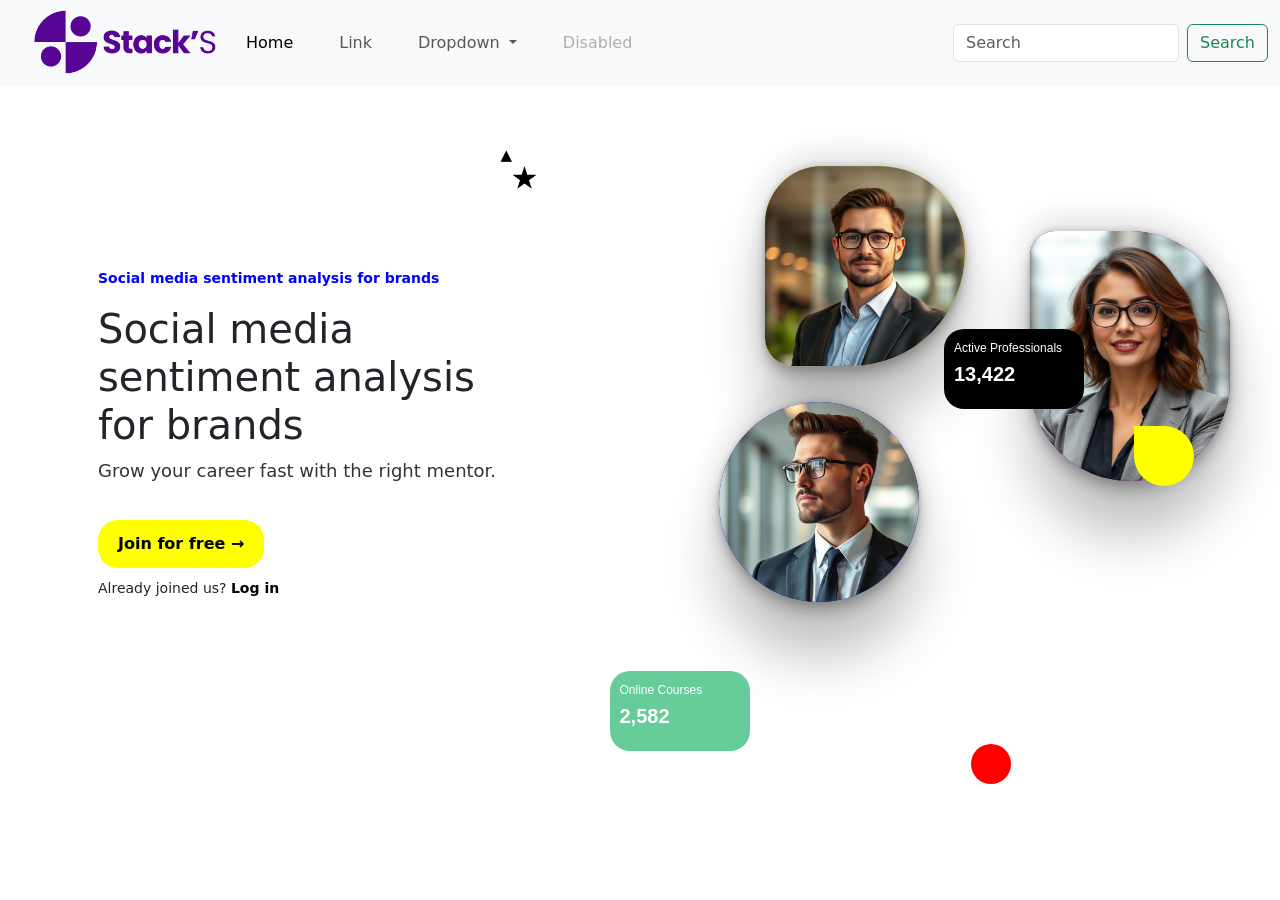
==== index.html @ cc25ca97 "update" ====
<!DOCTYPE html>
<html lang="en">
<head>
    <meta charset="UTF-8">
    <meta name="viewport" content="width=device-width, initial-scale=1.0">
    <title>Postcrafts - Social Media for Learners</title>
    <link rel="stylesheet" href="index.css">
    <link rel="preconnect" href="https://fonts.googleapis.com">
    <link href="https://cdn.jsdelivr.net/npm/bootstrap@5.0.2/dist/css/bootstrap.min.css" rel="stylesheet" integrity="sha384-EVSTQN3/azprG1Anm3QDgpJLIm9Nao0Yz1ztcQTwFspd3yD65VohhpuuCOmLASjC" crossorigin="anonymous">
    <script src="https://cdn.jsdelivr.net/npm/bootstrap@5.0.2/dist/js/bootstrap.bundle.min.js" integrity="sha384-MrcW6ZMFYlzcLA8Nl+NtUVF0sA7MsXsP1UyJoMp4YLEuNSfAP+JcXn/tWtIaxVXM" crossorigin="anonymous"></script>
    <link href="https://fonts.googleapis.com/css2?family=Inter:wght@400;600;700&display=swap" rel="stylesheet">
</head>
<body>
    <nav class="navbar navbar-expand-lg navbar-light bg-light">
        <div class="container-fluid">
          <img class="logo" src="logo.png" alt="">
          <button class="navbar-toggler" type="button" data-bs-toggle="collapse" data-bs-target="#navbarSupportedContent" aria-controls="navbarSupportedContent" aria-expanded="false" aria-label="Toggle navigation">
            <span class="navbar-toggler-icon"></span>
          </button>
          <div class="collapse navbar-collapse" id="navbarSupportedContent">
            <ul class="navbar-nav me-auto mb-2 mb-lg-0">
              <li class="nav-item">
                <a class="nav-link active" aria-current="page" href="#">Home</a>
              </li>
              <li class="nav-item">
                <a class="nav-link" href="#">Link</a>
              </li>
              <li class="nav-item dropdown">
                <a class="nav-link dropdown-toggle" href="#" id="navbarDropdown" role="button" data-bs-toggle="dropdown" aria-expanded="false">
                  Dropdown
                </a>
                <ul class="dropdown-menu" aria-labelledby="navbarDropdown">
                  <li><a class="dropdown-item" href="#">Action</a></li>
                  <li><a class="dropdown-item" href="#">Another action</a></li>
                  <li><hr class="dropdown-divider"></li>
                  <li><a class="dropdown-item" href="#">Something else here</a></li>
                </ul>
              </li>
              <li class="nav-item">
                <a class="nav-link disabled" href="#" tabindex="-1" aria-disabled="true">Disabled</a>
              </li>
            </ul>
            <form class="d-flex">
              <input class="form-control me-2" type="search" placeholder="Search" aria-label="Search">
              <button class="btn btn-outline-success" type="submit">Search</button>
            </form>
          </div>
        </div>
      </nav>
    
    <main>
        <section class="hero">
            <div class="text-content">
                <p class="tagline">Social media sentiment analysis for brands</p>
                <h1>Social media sentiment analysis for brands</h1>
                <p class="subtext">Grow your career fast with the right mentor.</p>
                <button class="cta-btn">Join for free →</button>
                <p class="login-text">Already joined us? <a href="#">Log in</a></p>
            </div>
        
                    <div class="container">
                        <div class="image-block yellow">
                            <img src="chiru.jpg" alt="User 1">
                        </div>
                        <div class="image-block purple">
                            <img src="vanitha.jpg" alt="User 2">
                        </div>
                        <div class="image-block blue">
                            <img src="kadhir.jpg" alt="User 3">
                        </div>
                
                        <div class="stat-block black">
                            <p>Active Professionals</p>
                            <h2>13,422</h2>
                        </div>
                
                        <div class="stat-block green">
                            <p>Online Courses</p>
                            <h2>2,582</h2>
                        </div>
                
                        <div class="shape yellow-half"></div>
                        <div class="shape red-circle"></div>
                        <div class="shape star"></div>
                        <div class="shape small-triangle"></div>
                    </div>
                </body>
                </html>
                
                   
                    
                </div>
            </div>
        </section>
    </main>
</body>
</html>
---- index.css ----
body {
    font-family: 'Inter', sans-serif;
    margin: 0;
    padding: 0;
    background: #fff;
    color: #000;
}

header {
    display: flex;
    justify-content: space-between;
    align-items: center;
    padding: 20px 50px;
}

.logo {
    height: 70px;
    margin-right: 20px;
    margin-left: 20px;
}


nav ul {
    list-style: none;
    display: flex;
    gap: 30px;
}

nav ul li a {
    text-decoration: none;
    color: black;
    font-weight: 500;
}

.join-btn {
    padding-left: 20em;
    background: black;
    color: white;
    border: none;
    display: flex;
    padding: 10px 20px;
    cursor: pointer;
    border-radius: 20px;
    font-weight: 600;
    margin: 0 20px; 
}

.hero {
    display: flex;
    align-items: center;
    justify-content: space-between;
    padding: 80px 50px;
}

.text-content {
    margin-top: -100px;
    max-width: 450px;
    padding-left: 3em;
}

.tagline {
    color: blue;
    font-size: 14px;
    font-weight: 600;
}

h1 {
    font-size: 50px;
    margin: 10px 0;
    font-weight: 700;
}

.subtext {
    font-size: 18px;
    color: #333;
}

.cta-btn {
    background: yellow;
    border: none;
    padding: 12px 20px;
    cursor: pointer;
    font-weight: bold;
    border-radius: 20px;
    margin-top: 20px;
    font-size: 16px;
}

.login-text {
    margin-top: 10px;
    font-size: 14px;
}

.login-text a {
    text-decoration: none;
    color: black;
    font-weight: bold;
}

.graphics {
    display: flex;
    align-items: center;
}

.image-group {
    position: absolute;
    top: 50%;
    left: 50%;
    transform: translate(-50%, -50%);
    width: 300px; /* Adjust based on requirement */
    height: 300px;
    display: flex;
    justify-content: center;
    align-items: center;
}

.image-group img {
    position: absolute;
    width: 80px; /* Adjust circle size */
    height: 80px;
    border-radius: 50%;
    object-fit: cover;
}

.yellow {
    background: yellow;
    border-radius: 64px 96px 128px 32px !important;
    box-shadow: rgba(0, 0, 0, 0.25) 0px 54px 55px, rgba(0, 0, 0, 0.12) 0px -12px 30px, rgba(0, 0, 0, 0.12) 0px 4px 6px, rgba(0, 0, 0, 0.17) 0px 12px 13px, rgba(0, 0, 0, 0.09) 0px -3px 5px;

}

.blue {
    background: blue;
    border-radius: ;
    box-shadow: rgba(0, 0, 0, 0.25) 0px 54px 55px, rgba(0, 0, 0, 0.12) 0px -12px 30px, rgba(0, 0, 0, 0.12) 0px 4px 6px, rgba(0, 0, 0, 0.17) 0px 12px 13px, rgba(0, 0, 0, 0.09) 0px -3px 5px;
}

.purple {
    background: purple;
    height: 250px !important;
    box-shadow: rgba(0, 0, 0, 0.25) 0px 54px 55px, rgba(0, 0, 0, 0.12) 0px -12px 30px, rgba(0, 0, 0, 0.12) 0px 4px 6px, rgba(0, 0, 0, 0.17) 0px 12px 13px, rgba(0, 0, 0, 0.09) 0px -3px 5px;
    border-radius: 32px 128px 128px 128px !important;
}

.stat {
    padding: 15px;
    color: white;
    border-radius: 10px;
    font-size: 14px;
    text-align: center;
}

.stat p {
    margin: 0;
    font-size: 12px;
}

.stat h2 {
    margin: 5px 0 0;
    font-size: 24px;
}

.black {
    background: black;
}

.green {
    background: green;
}

.shapes {
    position: absolute;
    display: flex;
    gap: 15px;
    top: 20%;
    left: 50%;
}

.star {
    width: 25px;
    height: 25px;
    background: black;
    clip-path: polygon(50% 0%, 61% 35%, 98% 35%, 68% 57%, 79% 91%, 50% 70%, 21% 91%, 32% 57%, 2% 35%, 39% 35%);
}

.triangle {
    width: 20px;
    height: 20px;
    background: transparent;
    border-left: 10px solid transparent;
    border-right: 10px solid transparent;
    border-bottom: 20px solid black;
}

.small-circle {
    width: 15px;
    height: 15px;
    background: red;
    border-radius: 50%;
}




* {
    margin: 0;
    padding: 0;
    box-sizing: border-box;
}

body {
    
    justify-content: center;
    align-items: center;
    height: 100vh;
    background-color: white;
}

.container {
    position: relative;
    width: 650px;
    height: 650px;
    margin-right: 4em;
}

.image-block {
    position: absolute;
    width: 200px;
    height: 200px;
    border-radius: 50%;
    overflow: hidden;
}

.image-block img {
    width: 100%;
    height: 100%;
    object-fit: cover;
}

/* Positioning images */
.image-block.yellow { top: 0; left: 50%; transform: translateX(-50%); background: yellow; }
.image-block.purple { top: 10%; right: 0; background: purple; }
.image-block.blue { bottom: 33%; left: 30%; background: blue; }

/* Styling stat blocks */
.stat-block {
    position: absolute;
    width: 140px;
    height: 80px;
    border-radius: 20px;
    padding: 10px;
    color: white;
    font-family: Arial, sans-serif;
}

.stat-block p {
    font-size: 12px;
    margin-bottom: 5px;
}

.stat-block h2 {
    font-size: 20px;
    font-weight: bold;
}

/* Positioning stat blocks */
.stat-block.black {
    background-color: black;
    top: 25%;
    right: 20%;
}

.stat-block.green {
    background-color: #66cc99;
    bottom: 10%;
    left: 15%;
}

/* Decorative shapes */
.shape {
    position: absolute;
}

.yellow-half {
    width: 60px;
    height: 60px;
    background: yellow;
    border-radius: 0 50% 50% 50%;
    top: 40%;
    right: 5%;
}

.red-circle {
    width: 40px;
    height: 40px;
    background: red;
    border-radius: 50%;
    bottom: 5%;
    right: 30%;
}

.star::before {
    content: "✷";
    font-size: 40px;
    color: black;
    position: absolute;
    top: 45%;
    left: 45%;
}

.small-triangle::before {
    content: "▲";
    font-size: 15px;
    color: black;
    position: absolute;
    bottom: 5%;
    right: 5%;
}
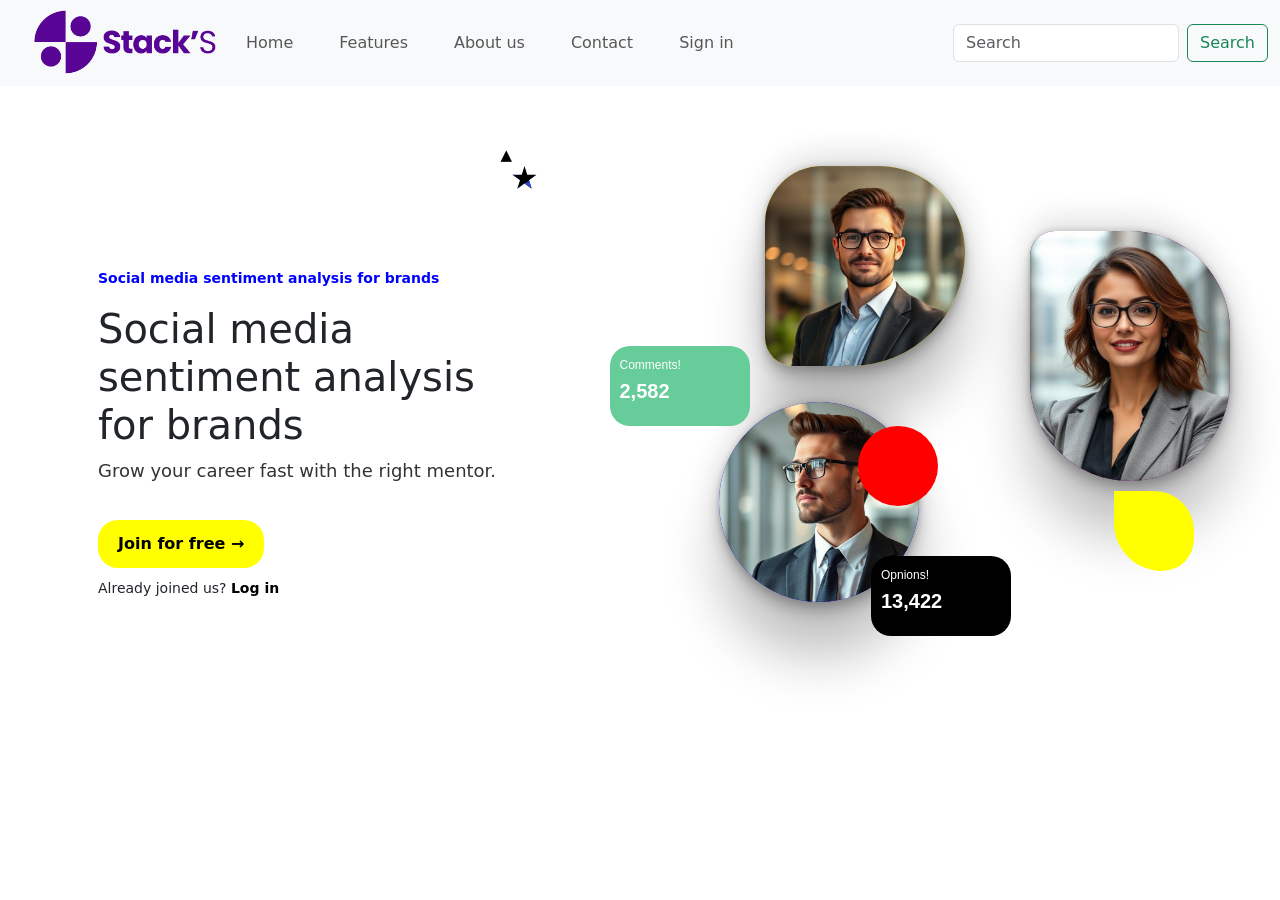
==== commit e3ca8459: "landing page" ====
--- a/index.html
+++ b/index.html
@@ -20,25 +20,21 @@
           <div class="collapse navbar-collapse" id="navbarSupportedContent">
             <ul class="navbar-nav me-auto mb-2 mb-lg-0">
               <li class="nav-item">
-                <a class="nav-link active" aria-current="page" href="#">Home</a>
+                <a class="nav-link" href="#">Home</a>
               </li>
               <li class="nav-item">
-                <a class="nav-link" href="#">Link</a>
-              </li>
-              <li class="nav-item dropdown">
-                <a class="nav-link dropdown-toggle" href="#" id="navbarDropdown" role="button" data-bs-toggle="dropdown" aria-expanded="false">
-                  Dropdown
-                </a>
-                <ul class="dropdown-menu" aria-labelledby="navbarDropdown">
-                  <li><a class="dropdown-item" href="#">Action</a></li>
-                  <li><a class="dropdown-item" href="#">Another action</a></li>
-                  <li><hr class="dropdown-divider"></li>
-                  <li><a class="dropdown-item" href="#">Something else here</a></li>
-                </ul>
+                <a class="nav-link" href="#">Features</a>
               </li>
               <li class="nav-item">
-                <a class="nav-link disabled" href="#" tabindex="-1" aria-disabled="true">Disabled</a>
+                <a class="nav-link" href="#">About us</a>
               </li>
+              <li class="nav-item">
+                <a class="nav-link" href="#">Contact</a>
+              </li>
+              <li class="nav-item">
+                <a class="nav-link" href="#">Sign in</a>
+              </li>
+              
             </ul>
             <form class="d-flex">
               <input class="form-control me-2" type="search" placeholder="Search" aria-label="Search">
@@ -70,12 +66,12 @@
                         </div>
                 
                         <div class="stat-block black">
-                            <p>Active Professionals</p>
+                            <p>Opnions!</p>
                             <h2>13,422</h2>
                         </div>
                 
                         <div class="stat-block green">
-                            <p>Online Courses</p>
+                            <p>Comments!</p>
                             <h2>2,582</h2>
                         </div>
                 
--- a/index.css
+++ b/index.css
@@ -1,9 +1,10 @@
+
 body {
     font-family: 'Inter', sans-serif;
     margin: 0;
     padding: 0;
     background: #fff;
-    color: #000;
+    color: #120101;
 }
 
 header {
@@ -28,7 +29,7 @@
 
 nav ul li a {
     text-decoration: none;
-    color: black;
+    color: rgb(0, 0, 0);
     font-weight: 500;
 }
 
@@ -131,7 +132,7 @@
 
 .blue {
     background: blue;
-    border-radius: ;
+    border-radius:64px 96px 128px 32px  ;
     box-shadow: rgba(0, 0, 0, 0.25) 0px 54px 55px, rgba(0, 0, 0, 0.12) 0px -12px 30px, rgba(0, 0, 0, 0.12) 0px 4px 6px, rgba(0, 0, 0, 0.17) 0px 12px 13px, rgba(0, 0, 0, 0.09) 0px -3px 5px;
 }
 
@@ -179,7 +180,7 @@
 .star {
     width: 25px;
     height: 25px;
-    background: black;
+    background: black !important;
     clip-path: polygon(50% 0%, 61% 35%, 98% 35%, 68% 57%, 79% 91%, 50% 70%, 21% 91%, 32% 57%, 2% 35%, 39% 35%);
 }
 
@@ -266,13 +267,13 @@
 /* Positioning stat blocks */
 .stat-block.black {
     background-color: black;
-    top: 25%;
-    right: 20%;
+    top: 60%;
+    right: 30%;
 }
 
 .stat-block.green {
     background-color: #66cc99;
-    bottom: 10%;
+    bottom: 60%;
     left: 15%;
 }
 
@@ -282,30 +283,31 @@
 }
 
 .yellow-half {
-    width: 60px;
-    height: 60px;
+    width: 80px;
+    height: 80px;
     background: yellow;
-    border-radius: 0 50% 50% 50%;
-    top: 40%;
+    border-radius: 0 50% 40% 60%;
+    top: 50%;
     right: 5%;
 }
 
 .red-circle {
-    width: 40px;
-    height: 40px;
+    width: 80px;
+    height: 80px;
     background: red;
     border-radius: 50%;
-    bottom: 5%;
-    right: 30%;
+    top: 40%;
+    right: 40%;
 }
 
 .star::before {
     content: "✷";
-    font-size: 40px;
-    color: black;
-    position: absolute;
-    top: 45%;
-    left: 45%;
+    font-size: 100px;
+    color: rgb(51, 72, 214);
+    position: absolute;
+    top: 30%;
+    left: 0%;
+    transform: translate(-50%, -30%);
 }
 
 .small-triangle::before {
@@ -316,3 +318,5 @@
     bottom: 5%;
     right: 5%;
 }
+
+/*  */
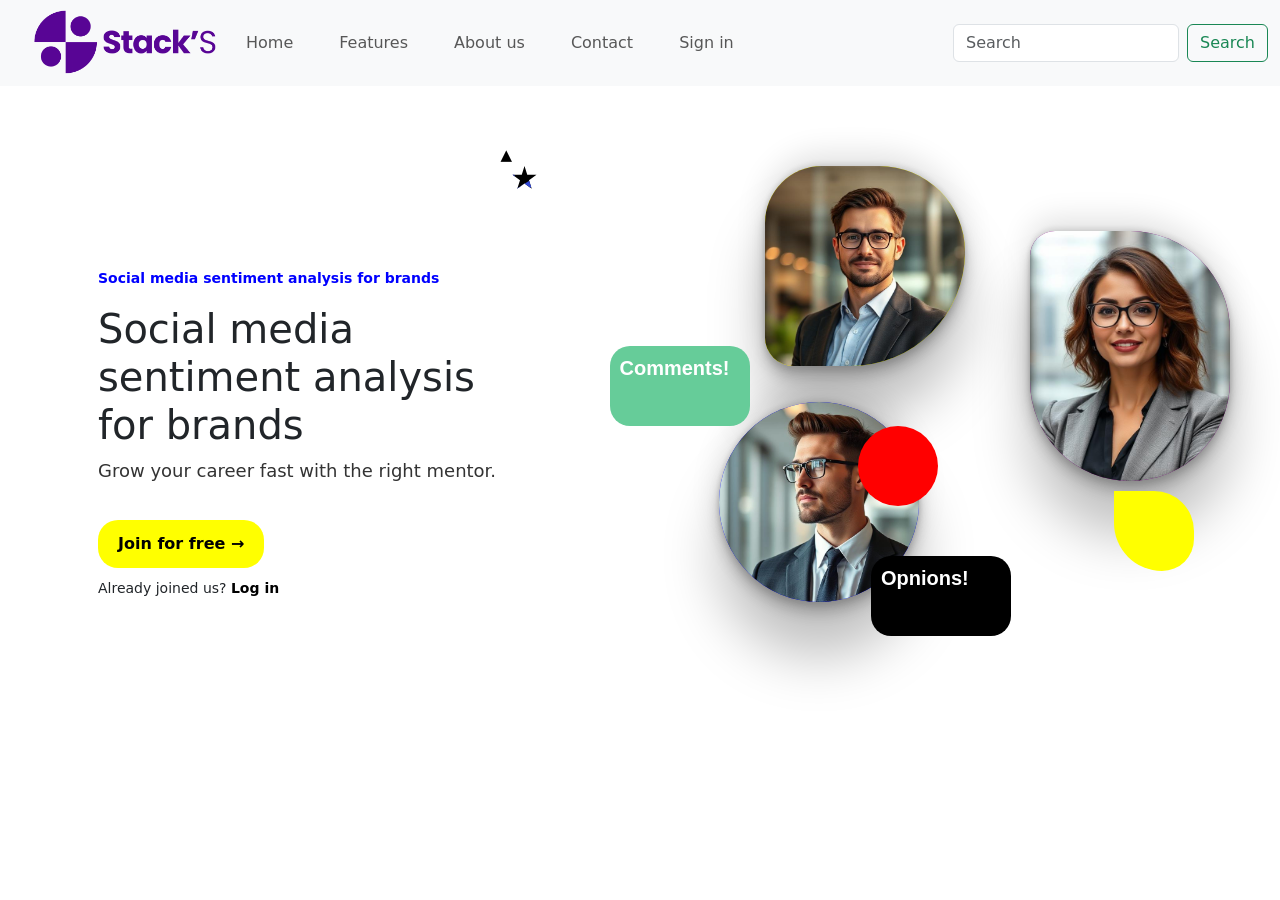
==== commit f999ce73: "login page" ====
--- a/index.html
+++ b/index.html
@@ -66,13 +66,13 @@
                         </div>
                 
                         <div class="stat-block black">
-                            <p>Opnions!</p>
-                            <h2>13,422</h2>
+                           
+                            <h2>Opnions!</h2>
                         </div>
                 
                         <div class="stat-block green">
-                            <p>Comments!</p>
-                            <h2>2,582</h2>
+                            
+                            <h2>Comments!</h2>
                         </div>
                 
                         <div class="shape yellow-half"></div>
